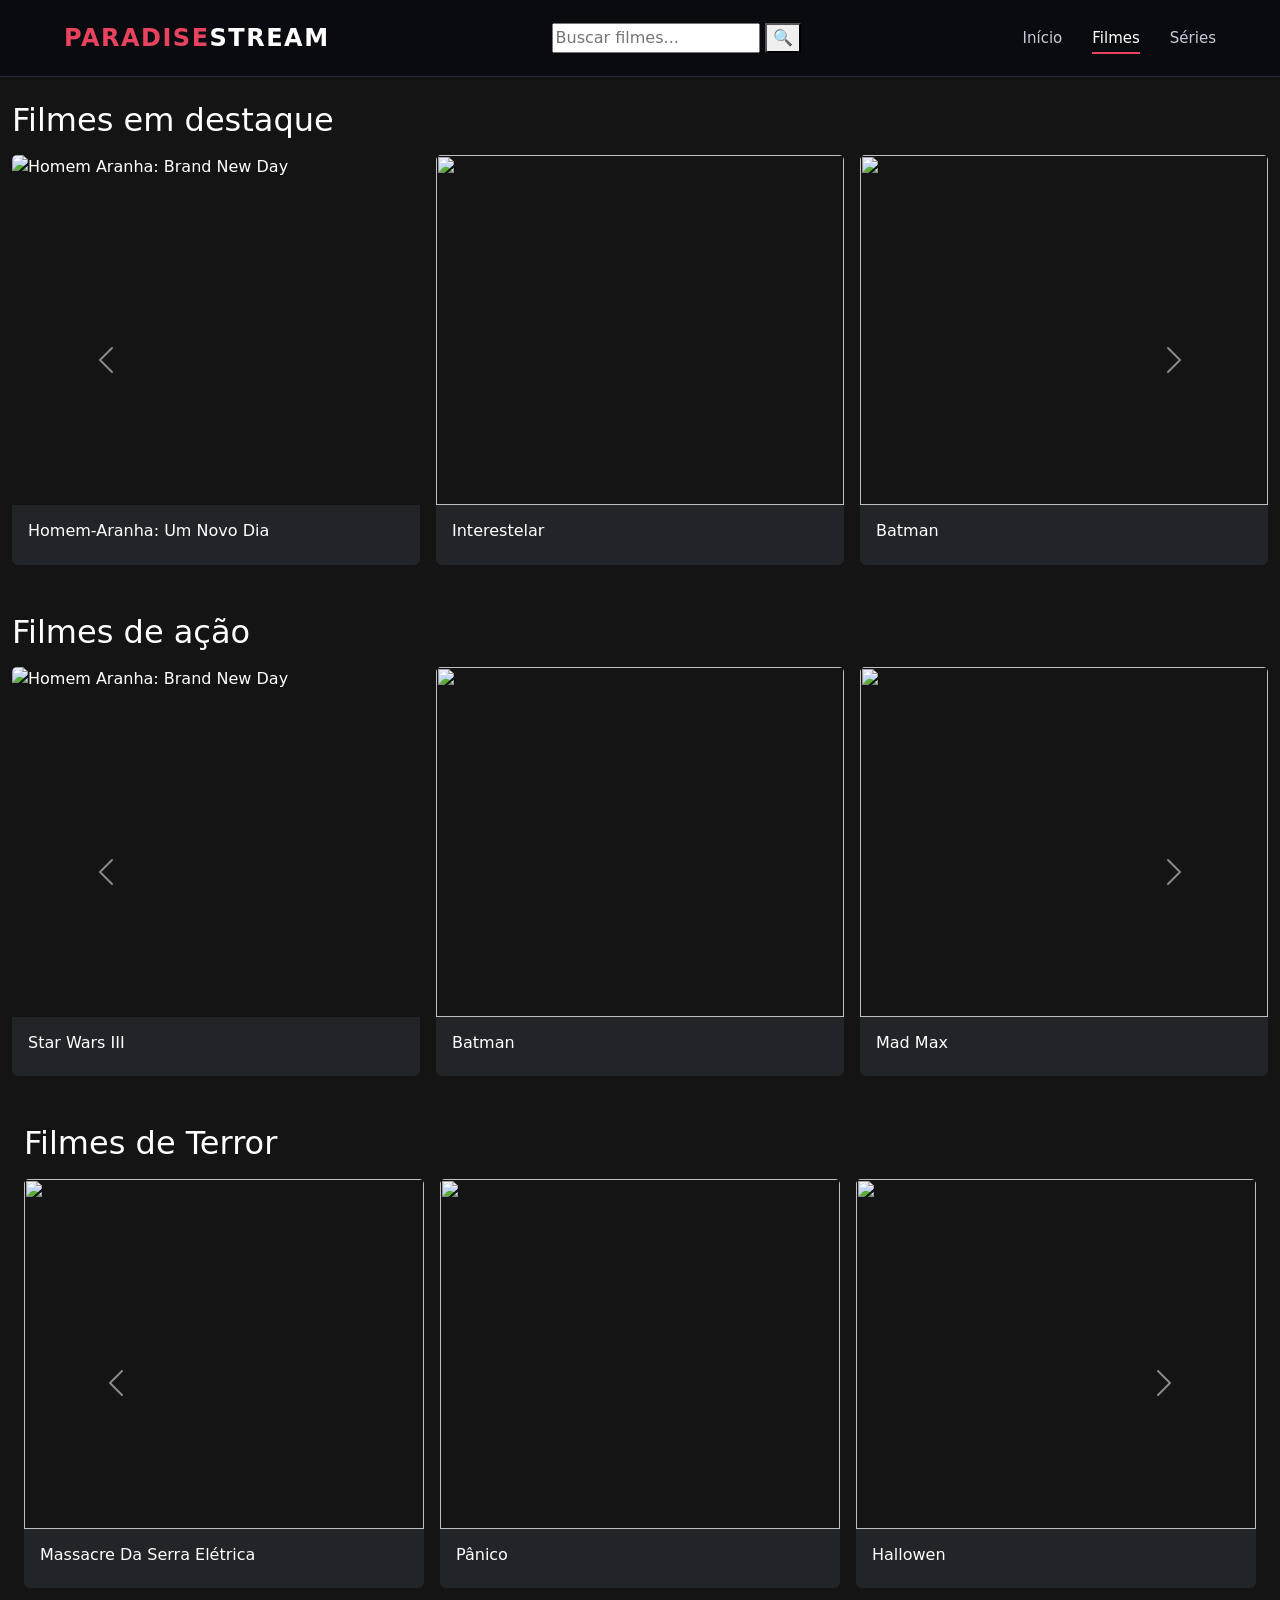
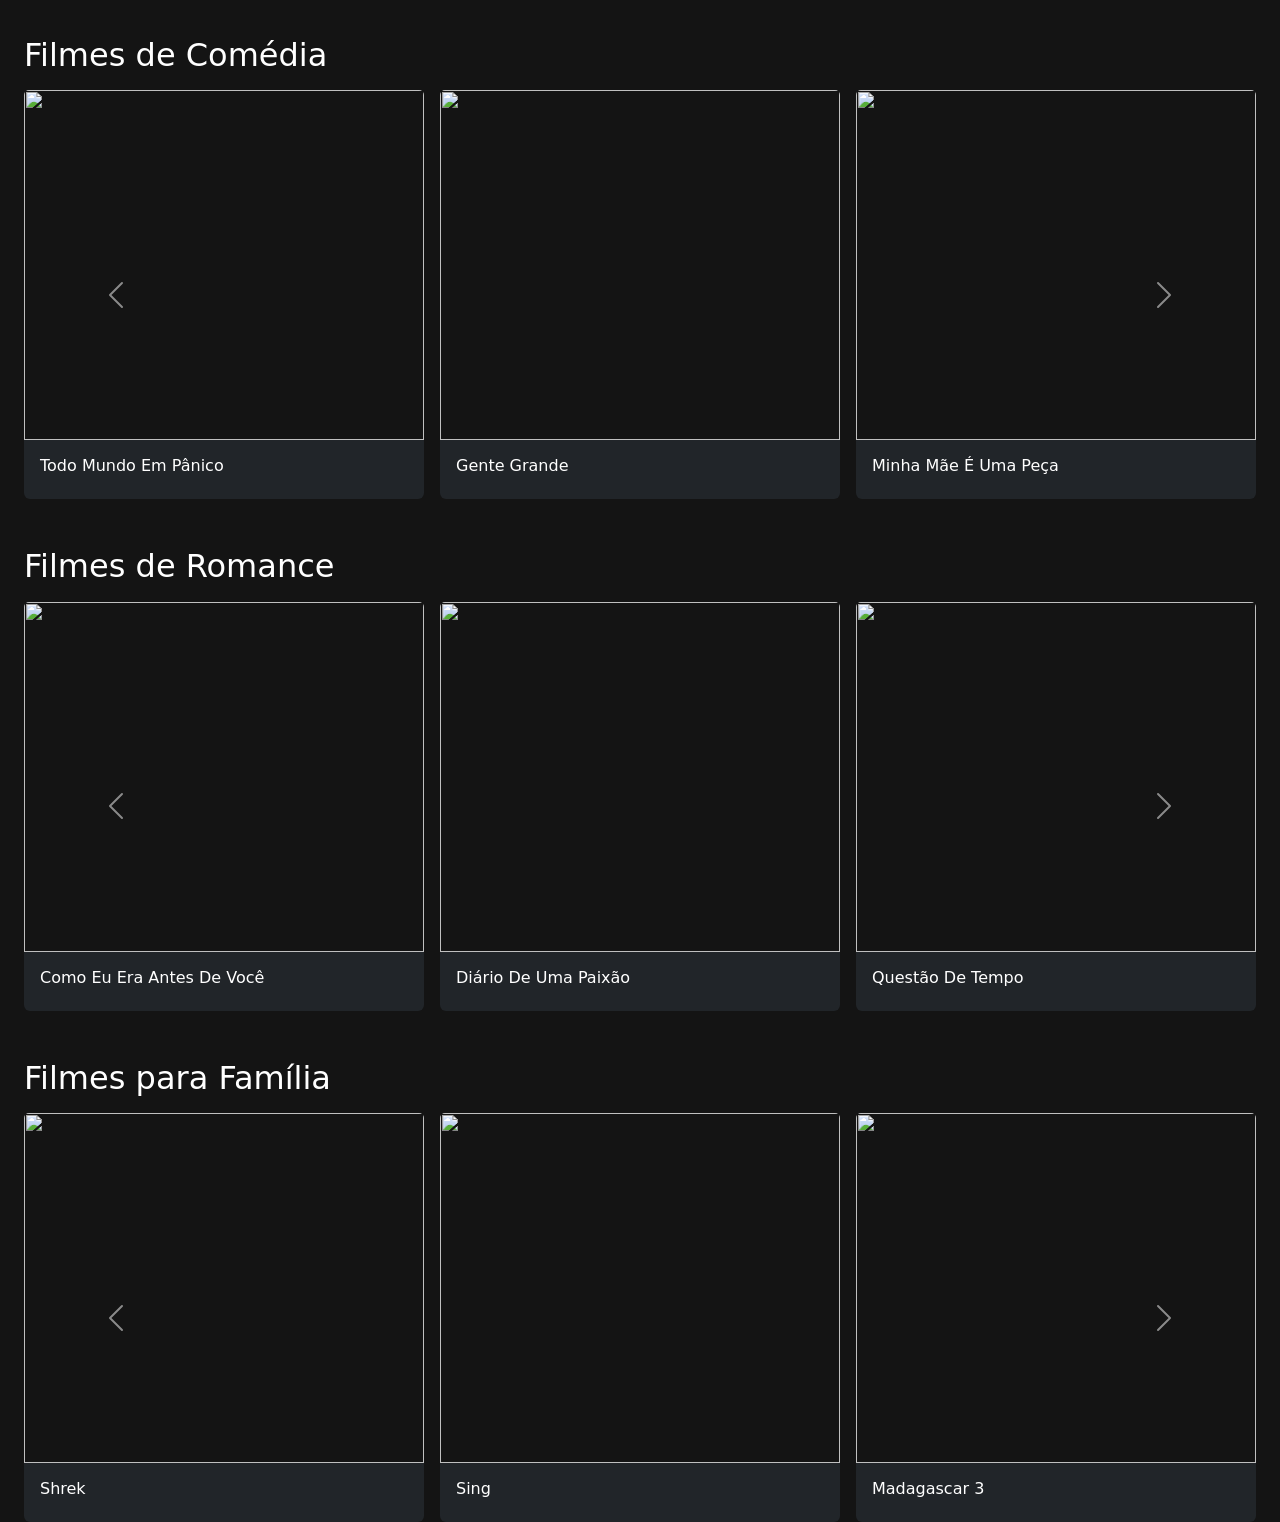
==== filmes.html @ f9d00931 "Add files via upload" ====
<!DOCTYPE html>
<html lang="pt-br">
<head>
    <meta charset="UTF-8">
    <meta name="viewport" content="width=device-width, initial-scale=1.0">
    <title>Tela inicial</title>
    <link href="https://cdn.jsdelivr.net/npm/bootstrap@5.0.2/dist/css/bootstrap.min.css" rel="stylesheet" integrity="sha384-EVSTQN3/azprG1Anm3QDgpJLIm9Nao0Yz1ztcQTwFspd3yD65VohhpuuCOmLASjC" crossorigin="anonymous">
    <link rel="stylesheet" href="estilos.css">
</head>

<nav class="navbar">
    <div class="nav-container">

        <!-- Logo -->
        <a href="index.html" class="logo">
            PARADISE<span>STREAM</span>
        </a>

        <form class="search-box">
           <input type="text" id="campoBusca" placeholder="Buscar filmes...">
           <button type="button" id="botaoBusca">&#128269;</button>
        </form>

        <!-- Links de navegação -->
        <ul class="nav-links">
            <li>
                <a href="index.html" >Início</a>
            </li>

            <li>
                <a href="filmes.html" class="active">Filmes</a>
            </li>

            <li>
                <a href="series.html">Séries</a>
            </li>
        </ul>

    </div>
</nav>

<body>
   


<!-- PRIMEIRO CARROSSEL -->
<div class="container-fluid mt-4">

    <h2 class="text-white mb-3">Filmes em destaque</h2>

    <div id="carrosselDestaques" class="carousel slide"  data-bs-wrap="true">

        <div class="carousel-inner">

            <div class="carousel-item active">
                <div class="row row-cols-2 row-cols-md-3 g-3">

                    <div class="col">
                        <div class="card bg-dark text-white">
                            <img src="https://ingresso-a.akamaihd.net/b2b/production/uploads/articles-content/c0a47a68-1120-4607-a90f-4d3f2a126d78.jpg" class="card-img-top"alt="Homem Aranha: Brand New Day">
                            <div class="card-body">
                                <h6>Homem-Aranha: Um Novo Dia</h6>
                            </div>
                        </div>
                    </div>

                    <div class="col">
                        <div class="card bg-dark text-white">
                            <img src="https://upload.wikimedia.org/wikipedia/pt/3/3a/Interstellar_Filme.png?utm_source=pt.wikipedia.org&utm_campaign=index&utm_content=original.jpg" class="card-img-top">
                            <div class="card-body">
                                <h6>Interestelar</h6>
                            </div>
                        </div>
                    </div>

                    <div class="col">
                        <div class="card bg-dark text-white">
                            <img src="https://thumb.wikimedia.org/wikipedia/pt/thumb/3/38/The_Batman_poster.jpg/250px-The_Batman_poster.jpg?utm_source=pt.wikipedia.org&utm_campaign=parser&utm_content=thumbnail" class="card-img-top">
                            <div class="card-body">
                                <h6>Batman</h6>
                            </div>
                        </div>
                    </div>

                </div>
            </div>

            <div class="carousel-item">
                <!-- Segundo grupo de filmes -->
                 <div class="row row-cols-2 row-cols-md-3 g-3">

                    <div class="col">
                        <div class="card bg-dark text-white">
                            <img src="https://thumb.wikimedia.org/wikipedia/pt/thumb/8/84/AOrigemPoster.jpg/250px-AOrigemPoster.jpg?utm_source=pt.wikipedia.org&utm_campaign=parser&utm_content=thumbnail" class="card-img-top">
                            <div class="card-body">
                                <h6>A Origem</h6>
                            </div>
                        </div>
                    </div>

                    <div class="col">
                        <div class="card bg-dark text-white">
                            <img src="https://upload.wikimedia.org/wikipedia/pt/3/3a/Interstellar_Filme.png?utm_source=pt.wikipedia.org&utm_campaign=index&utm_content=original.jpg" class="card-img-top">
                            <div class="card-body">
                                <h6>Interestelar</h6>
                            </div>
                        </div>
                    </div>

                    <div class="col">
                        <div class="card bg-dark text-white">
                            <img src="https://thumb.wikimedia.org/wikipedia/pt/thumb/3/38/The_Batman_poster.jpg/250px-The_Batman_poster.jpg?utm_source=pt.wikipedia.org&utm_campaign=parser&utm_content=thumbnail" class="card-img-top">
                            <div class="card-body">
                                <h6>Batman</h6>
                            </div>
                        </div>
                    </div>

                </div>
            </div>

        </div>

        <button class="carousel-control-prev" type="button"
            data-bs-target="#carrosselDestaques" data-bs-slide="prev">
            <span class="carousel-control-prev-icon"></span>
        </button>

        <button class="carousel-control-next" type="button"
            data-bs-target="#carrosselDestaques" data-bs-slide="next">
            <span class="carousel-control-next-icon"></span>
        </button>

    </div>
</div>


<!-- SEGUNDO CARROSSEL -->
<div class="container-fluid mt-5">

    <h2 class="text-white mb-3">Filmes de ação</h2>

    <div id="carrosselAcao" class="carousel slide" data-bs-wrap="true">

        <div class="carousel-inner">

            <div class="carousel-item active">
                <div class="row row-cols-2 row-cols-md-3 g-3">

                    <div class="col">
                        <div class="card bg-dark text-white">
                            <img src="https://ingresso-a.akamaihd.net/prd/img/movie/star-wars-episodio-iii-a-vinganca-dos-sith-relancamento/afb90754-392a-4d82-b7ce-18b0ef6957dc.webp" class="card-img-top"alt="Homem Aranha: Brand New Day">
                            <div class="card-body">
                                <h6>Star Wars III</h6>
                            </div>
                        </div>
                    </div>

                    <div class="col">
                        <div class="card bg-dark text-white">
                            <img src="https://thumb.wikimedia.org/wikipedia/pt/thumb/3/38/The_Batman_poster.jpg/250px-The_Batman_poster.jpg?utm_source=pt.wikipedia.org&utm_campaign=parser&utm_content=thumbnail" class="card-img-top">
                            <div class="card-body">
                                <h6>Batman</h6>
                            </div>
                        </div>
                    </div>

                    <div class="col">
                        <div class="card bg-dark text-white">
                            <img src="https://play-lh.googleusercontent.com/tvod/AONTG1fm_NFpjFeVx1H1iXdkcRHJoO_8XDcyBbpZlTEIy2URNRBZ0ZqvwmXQAGFwgXCc-gkOQ0M9k5bleLNJd-JmVPMzUiQfOw=w240-h480-rw" class="card-img-top">
                            <div class="card-body">
                                <h6>Mad Max</h6>
                            </div>
                        </div>
                    </div>

                </div>
            </div>

            <div class="carousel-item">
                <!-- Segundo grupo de filmes -->
              
            <div class="row row-cols-2 row-cols-md-3 g-3">

                    <div class="col">
                        <div class="card bg-dark text-white">
                            <img src="https://ingresso-a.akamaihd.net/prd/img/movie/john-wick-de-volta-ao-jogo/fb75dc6f-07f3-41ed-aae5-eb09a50f91e0.jpg" class="card-img-top">
                            <div class="card-body">
                                <h6>John Wick</h6>
                            </div>
                        </div>
                    </div>

                    <div class="col">
                        <div class="card bg-dark text-white">
                            <img src="https://br.web.img3.acsta.net/pictures/14/09/26/22/42/410634.jpg" class="card-img-top">
                            <div class="card-body">
                                <h6>Jogos Vorazes</h6>
                            </div>
                        </div>
                    </div>

                    <div class="col">
                        <div class="card bg-dark text-white">
                            <img src="https://m.media-amazon.com/images/M/MV5BNjcxYzIyZWItZWRiOS00ODliLWI3ZTEtZTA4NTg4OGQwZDY1XkEyXkFqcGc@._V1_FMjpg_UX1000_.jpg" class="card-img-top">
                            <div class="card-body">
                                <h6>Tomb Raider</h6>
                            </div>
                        </div>
                    </div>

                </div>
        </div>

        <button class="carousel-control-prev" type="button"
            data-bs-target="#carrosselAcao" data-bs-slide="prev">
            <span class="carousel-control-prev-icon"></span>
        </button>

        <button class="carousel-control-next" type="button"
            data-bs-target="#carrosselAcao" data-bs-slide="next">
            <span class="carousel-control-next-icon"></span>
        </button>

    </div>
</div>





<!-- TERCEIRO CARROSSEL -->
<div class="container-fluid mt-5">

    <h2 class="text-white mb-3">Filmes de Terror</h2>

    <div id="carrosselTerror" class="carousel slide" data-bs-wrap="true">

        <div class="carousel-inner">

            <div class="carousel-item active">
                <div class="row row-cols-2 row-cols-md-3 g-3">

                    <div class="col">
                        <div class="card bg-dark text-white">
                            <img src="https://encrypted-tbn0.gstatic.com/images?q=tbn:ANd9GcQrsegLgd0pnZhnMEATU8G5B41z_ybtyXYMpSWqLbMb9oQaygVGM3yep1c&s=10" class="card-img-top">
                            <div class="card-body">
                                <h6>Massacre Da Serra Elétrica</h6>
                            </div>
                        </div>
                    </div>

                    <div class="col">
                        <div class="card bg-dark text-white">
                            <img src="https://m.media-amazon.com/images/S/pv-target-images/3b183edf8ba19260f95a15c9d9336307b8da73a5173c22dc627a7b1b38716e28.jpg" class="card-img-top">
                            <div class="card-body">
                                <h6>Pânico</h6>
                            </div>
                        </div>
                    </div>

                    <div class="col">
                        <div class="card bg-dark text-white">
                            <img src="https://encrypted-tbn0.gstatic.com/images?q=tbn:ANd9GcSpccyQ326GG4Xk3FuT8S998_UnpfRBCzVuQ421PCXalFFUEH6jQXz3PVE&s=10" class="card-img-top">
                            <div class="card-body">
                                <h6>Hallowen</h6>
                            </div>
                        </div>
                    </div>

                </div>
            </div>

            <div class="carousel-item">
                <!-- Segundo grupo de filmes -->
                 <div class="row row-cols-2 row-cols-md-3 g-3">

                    <div class="col">
                        <div class="card bg-dark text-white">
                            <img src="https://m.media-amazon.com/images/M/MV5BZTFhMTFiMTMtMThiOS00NGExLWFlZTQtN2I4NGVjMzZlYWUzXkEyXkFqcGc@._V1_.jpg" class="card-img-top">
                            <div class="card-body">
                                <h6>Sexta-Feira 13</h6>
                            </div>
                        </div>
                    </div>

                    <div class="col">
                        <div class="card bg-dark text-white">
                            <img src="https://ingresso-a.akamaihd.net/prd/img/movie/a-hora-do-pesadelo/2cf0171c-5954-4490-aeae-051ad5b1a439.webp" class="card-img-top">
                            <div class="card-body">
                                <h6>A Hora Do Pesadelo</h6>
                            </div>
                        </div>
                    </div>

                    <div class="col">
                        <div class="card bg-dark text-white">
                            <img src="https://m.media-amazon.com/images/M/MV5BMjc0YjE0NDItZGU2MC00OGNiLWI3NGQtMDk5M2ZmZGIwNDJjXkEyXkFqcGc@._V1_.jpg" class="card-img-top">
                            <div class="card-body">
                                <h6>Hellraiser 3</h6>
                            </div>
                        </div>
                    </div>

                </div>
            </div>

        </div>

        <button class="carousel-control-prev" type="button"
            data-bs-target="#carrosselTerror" data-bs-slide="prev">
            <span class="carousel-control-prev-icon"></span>
        </button>

        <button class="carousel-control-next" type="button"
            data-bs-target="#carrosselTerror" data-bs-slide="next">
            <span class="carousel-control-next-icon"></span>
        </button>

    </div>
</div>





<!-- QUARTO CARROSSEL -->
<div class="container-fluid mt-5">

    <h2 class="text-white mb-3">Filmes de Comédia</h2>

    <div id="carrosselComedia" class="carousel slide" data-bs-wrap="true">

        <div class="carousel-inner">

            <div class="carousel-item active">
                <div class="row row-cols-2 row-cols-md-3 g-3">

                    <div class="col">
                        <div class="card bg-dark text-white">
                            <img src="https://upload.wikimedia.org/wikipedia/pt/d/d8/ScaryMovie.jpg?utm_source=pt.wikipedia.org&utm_campaign=index&utm_content=original" class="card-img-top">
                            <div class="card-body">
                                <h6>Todo Mundo Em Pânico</h6>
                            </div>
                        </div>
                    </div>

                    <div class="col">
                        <div class="card bg-dark text-white">
                            <img src="https://m.media-amazon.com/images/S/pv-target-images/28ba30adb15abcf10253d4c9e07575a206dfd89e48c37714b5f8603ce1575bf9.jpg" class="card-img-top">
                            <div class="card-body">
                                <h6>Gente Grande</h6>
                            </div>
                        </div>
                    </div>

                    <div class="col">
                        <div class="card bg-dark text-white">
                            <img src="https://upload.wikimedia.org/wikipedia/pt/d/da/Minha_M%C3%A3e_%C3%A9_uma_Pe%C3%A7a.jpg?utm_source=pt.wikipedia.org&utm_campaign=index&utm_content=original" class="card-img-top">
                            <div class="card-body">
                                <h6>Minha Mãe É Uma Peça</h6>
                            </div>
                        </div>
                    </div>

                </div>
            </div>

            <div class="carousel-item">
                <!-- Segundo grupo de filmes -->
                 <div class="row row-cols-2 row-cols-md-3 g-3">

                    <div class="col">
                        <div class="card bg-dark text-white">
                            <img src="https://upload.wikimedia.org/wikipedia/pt/a/ad/Cartaz_AQASNS.jpg?utm_source=pt.wikipedia.org&utm_campaign=index&utm_content=original" class="card-img-top">
                            <div class="card-body">
                                <h6>Até Que A Sorte Nos Separe</h6>
                            </div>
                        </div>
                    </div>

                    <div class="col">
                        <div class="card bg-dark text-white">
                            <img src="https://upload.wikimedia.org/wikipedia/pt/3/34/Norbit.jpg?utm_source=pt.wikipedia.org&utm_campaign=index&utm_content=original" class="card-img-top">
                            <div class="card-body">
                                <h6>Norbit</h6>
                            </div>
                        </div>
                    </div>

                    <div class="col">
                        <div class="card bg-dark text-white">
                            <img src="https://images.contentstack.io/v3/assets/blt13adb7e2033fcee5/blt66d7255b35df6f9d/691c86ad427b1c0f96101ec9/AmericanPie_Rated_Poster_2000x3000_uaa.jpg?width=2560" class="card-img-top">
                            <div class="card-body">
                                <h6>American Pie</h6>
                            </div>
                        </div>
                    </div>

                </div>
            </div>

        </div>

        <button class="carousel-control-prev" type="button"
            data-bs-target="#carrosselComedia" data-bs-slide="prev">
            <span class="carousel-control-prev-icon"></span>
        </button>

        <button class="carousel-control-next" type="button"
            data-bs-target="#carrosselComedia" data-bs-slide="next">
            <span class="carousel-control-next-icon"></span>
        </button>

    </div>
</div>






<!-- QUINTO CARROSSEL -->
<div class="container-fluid mt-5">

    <h2 class="text-white mb-3">Filmes de Romance</h2>

    <div id="carrosselRomance" class="carousel slide" data-bs-wrap="true">

        <div class="carousel-inner">

            <div class="carousel-item active">
                <div class="row row-cols-2 row-cols-md-3 g-3">

                    <div class="col">
                        <div class="card bg-dark text-white">
                            <img src="https://br.web.img3.acsta.net/c_310_420/pictures/16/02/03/19/11/303307.jpg" class="card-img-top">
                            <div class="card-body">
                                <h6>Como Eu Era Antes De Você</h6>
                            </div>
                        </div>
                    </div>

                    <div class="col">
                        <div class="card bg-dark text-white">
                            <img src="https://m.media-amazon.com/images/S/pv-target-images/e46417559054417d408881056c768e625399ef697188fe9a9a540e2dcb94e5ad.jpg" class="card-img-top">
                            <div class="card-body">
                                <h6>Diário De Uma Paixão</h6>
                            </div>
                        </div>
                    </div>

                    <div class="col">
                        <div class="card bg-dark text-white">
                            <img src="https://encrypted-tbn0.gstatic.com/images?q=tbn:ANd9GcTEup8LrmeDj0szNjxgXdNZaiuwODnEsWhAr_9OqL6TNgY6F5ocRlkbMJE&s=10" class="card-img-top">
                            <div class="card-body">
                                <h6>Questão De Tempo</h6>
                            </div>
                        </div>
                    </div>

                </div>
            </div>

            <div class="carousel-item">
                <!-- Segundo grupo de filmes -->
                 <div class="row row-cols-2 row-cols-md-3 g-3">

                    <div class="col">
                        <div class="card bg-dark text-white">
                            <img src="https://m.media-amazon.com/images/S/pv-target-images/e70e995339d0aa70e3332922116d544d7ec4848bcfa43ea3db2dfb4c65c2179d.jpg" class="card-img-top">
                            <div class="card-body">
                                <h6>10 Coisas Que Odeio Em Você</h6>
                            </div>
                        </div>
                    </div>

                    <div class="col">
                        <div class="card bg-dark text-white">
                            <img src="https://br.web.img3.acsta.net/medias/nmedia/18/87/84/14/20028635.jpg" class="card-img-top">
                            <div class="card-body">
                                <h6>Orgulho E Preconceito</h6>
                            </div>
                        </div>
                    </div>

                    <div class="col">
                        <div class="card bg-dark text-white">
                            <img src="https://br.web.img3.acsta.net/medias/nmedia/18/91/88/38/20167659.jpg" class="card-img-top">
                            <div class="card-body">
                                <h6>Encontro Marcado</h6>
                            </div>
                        </div>
                    </div>

                </div>
            </div>

        </div>

        <button class="carousel-control-prev" type="button"
            data-bs-target="#carrosselRomance" data-bs-slide="prev">
            <span class="carousel-control-prev-icon"></span>
        </button>

        <button class="carousel-control-next" type="button"
            data-bs-target="#carrosselRomance" data-bs-slide="next">
            <span class="carousel-control-next-icon"></span>
        </button>

    </div>
</div>



<!-- QUINTO CARROSSEL -->
<div class="container-fluid mt-5">

    <h2 class="text-white mb-3">Filmes para Família</h2>

    <div id="carrosselFam" class="carousel slide" data-bs-wrap="true">

        <div class="carousel-inner">

            <div class="carousel-item active">
                <div class="row row-cols-2 row-cols-md-3 g-3">

                    <div class="col">
                        <div class="card bg-dark text-white">
                            <img src="https://m.media-amazon.com/images/S/pv-target-images/e58c803d1a924c61dde4a8abca71b6dcc133ee45919ea9404d350844a1326aa0.jpg" class="card-img-top">
                            <div class="card-body">
                                <h6>Shrek</h6>
                            </div>
                        </div>
                    </div>

                    <div class="col">
                        <div class="card bg-dark text-white">
                            <img src="https://encrypted-tbn0.gstatic.com/images?q=tbn:ANd9GcTOLE3TBQ4cuYbY_5sALycBmfsh3YjMAQLY9zZsRUTBxoMgPG2j1vJ0-80&s=10" class="card-img-top">
                            <div class="card-body">
                                <h6>Sing</h6>
                            </div>
                        </div>
                    </div>

                    <div class="col">
                        <div class="card bg-dark text-white">
                            <img src="https://m.media-amazon.com/images/I/81wLmqOPREL._AC_UF894,1000_QL80_.jpg" class="card-img-top">
                            <div class="card-body">
                                <h6>Madagascar 3</h6>
                            </div>
                        </div>
                    </div>

                </div>
            </div>

            <div class="carousel-item">
                <!-- Segundo grupo de filmes -->
                 <div class="row row-cols-2 row-cols-md-3 g-3">

                    <div class="col">
                        <div class="card bg-dark text-white">
                            <img src="https://static.wikia.nocookie.net/pixar/images/c/ca/Toy_story_ver1_xlg.jpg/revision/latest?cb=20190407134954&path-prefix=pt" class="card-img-top">
                            <div class="card-body">
                                <h6>Toy Story</h6>
                            </div>
                        </div>
                    </div>

                    <div class="col">
                        <div class="card bg-dark text-white">
                            <img src="https://br.web.img3.acsta.net/pictures/15/06/25/16/20/518080.jpg" class="card-img-top">
                            <div class="card-body">
                                <h6>O Pequeno Príncipe</h6>
                            </div>
                        </div>
                    </div>

                    <div class="col">
                        <div class="card bg-dark text-white">
                            <img src="https://thumb.wikimedia.org/wikipedia/pt/thumb/6/64/Zathura.jpg/250px-Zathura.jpg?utm_source=pt.wikipedia.org&utm_campaign=parser&utm_content=thumbnail" class="card-img-top">
                            <div class="card-body">
                                <h6>Zathura</h6>
                            </div>
                        </div>
                    </div>

                </div>
            </div>

        </div>

        <button class="carousel-control-prev" type="button"
            data-bs-target="#carrosselFam" data-bs-slide="prev">
            <span class="carousel-control-prev-icon"></span>
        </button>

        <button class="carousel-control-next" type="button"
            data-bs-target="#carrosselFam" data-bs-slide="next">
            <span class="carousel-control-next-icon"></span>
        </button>

    </div>
</div>

    <script src="https://cdn.jsdelivr.net/npm/bootstrap@5.0.2/dist/js/bootstrap.bundle.min.js" integrity="sha384-MrcW6ZMFYlzcLA8Nl+NtUVF0sA7MsXsP1UyJoMp4YLEuNSfAP+JcXn/tWtIaxVXM" crossorigin="anonymous"></script>
</body>
</html>
---- estilos.css ----
/* Barra de navegação */
.navbar {
    background-color: #090b10;
    border-bottom: 1px solid #252a35;
    width: 100%;
    padding: 20px 0;
}

/* Container principal */
.nav-container {
    width: 90%;
    max-width: 1200px;
    margin: 0 auto;

    display: flex;
    justify-content: space-between;
    align-items: center;
}

/* Logo */
.logo {
    color: #e8435e;
    font-size: 24px;
    font-weight: bold;
    letter-spacing: 1.5px;
    text-decoration: none;
}

.logo span {
    color: #ffffff;
}

/* Lista de links */
.nav-links {
    display: flex;
    align-items: center;
    gap: 30px;

    list-style: none;
    margin: 0;
    padding: 0;
}

/* Links */
.nav-links a {
    color: #c6ccd6;
    text-decoration: none;
    font-size: 15px;

    transition: color 0.3s;
}

/* Efeito ao passar o mouse */
.nav-links a:hover {
    color: #ffffff;
}

/* Página atual */
.nav-links a.active {
    color: #ffffff;
    border-bottom: 2px solid #e8435e;
    padding-bottom: 5px;
}

/* Responsividade */
@media (max-width: 600px) {
    .nav-container {
        flex-direction: column;
        gap: 20px;
    }

    .nav-links {
        gap: 18px;
        flex-wrap: wrap;
        justify-content: center;
    }
}


body {
    background-color: #141414;
}

.card {
    border: none;
    transition: transform 0.3s;
}
.card img {
    width: 100%;
    height: 350px;
    object-fit: contain;
    background-color: #141414;
}

.card:hover {
    transform: scale(1.05);
    cursor: pointer;
}

.card-body {
    color: white;
}
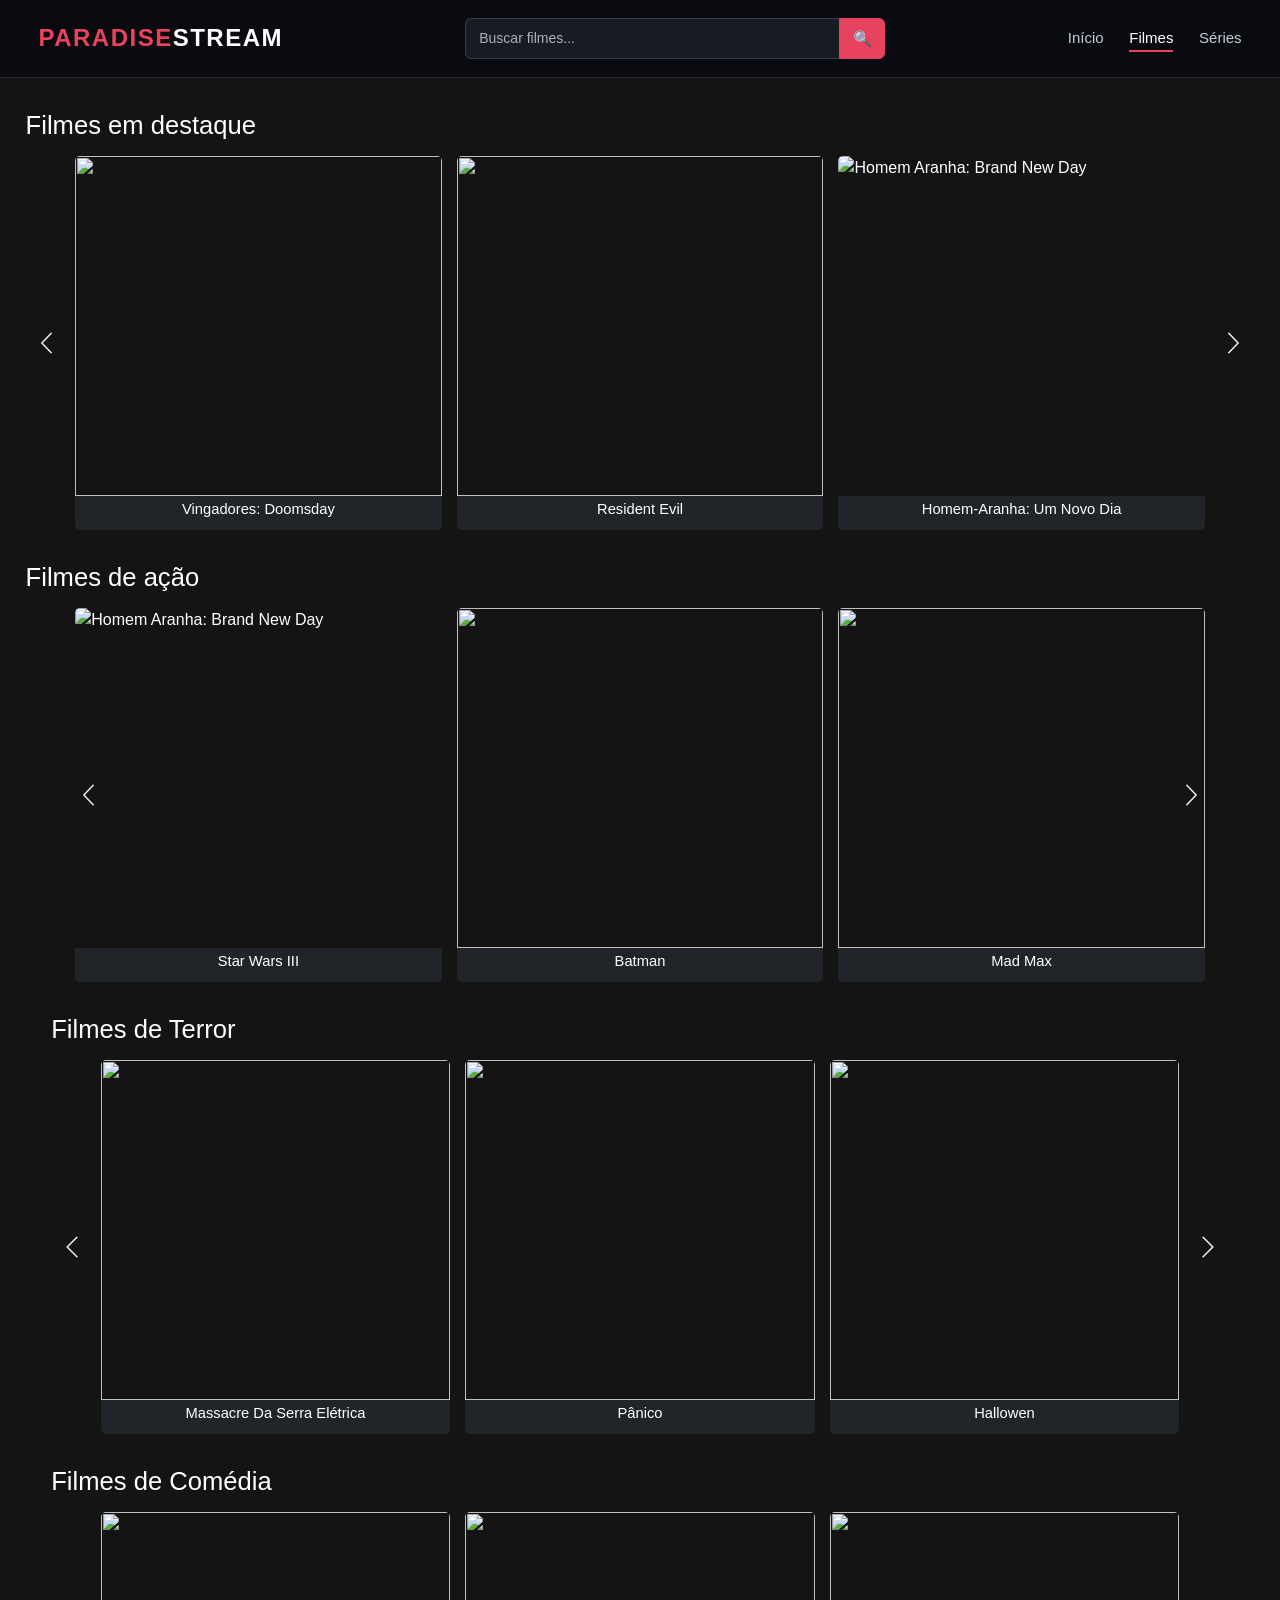
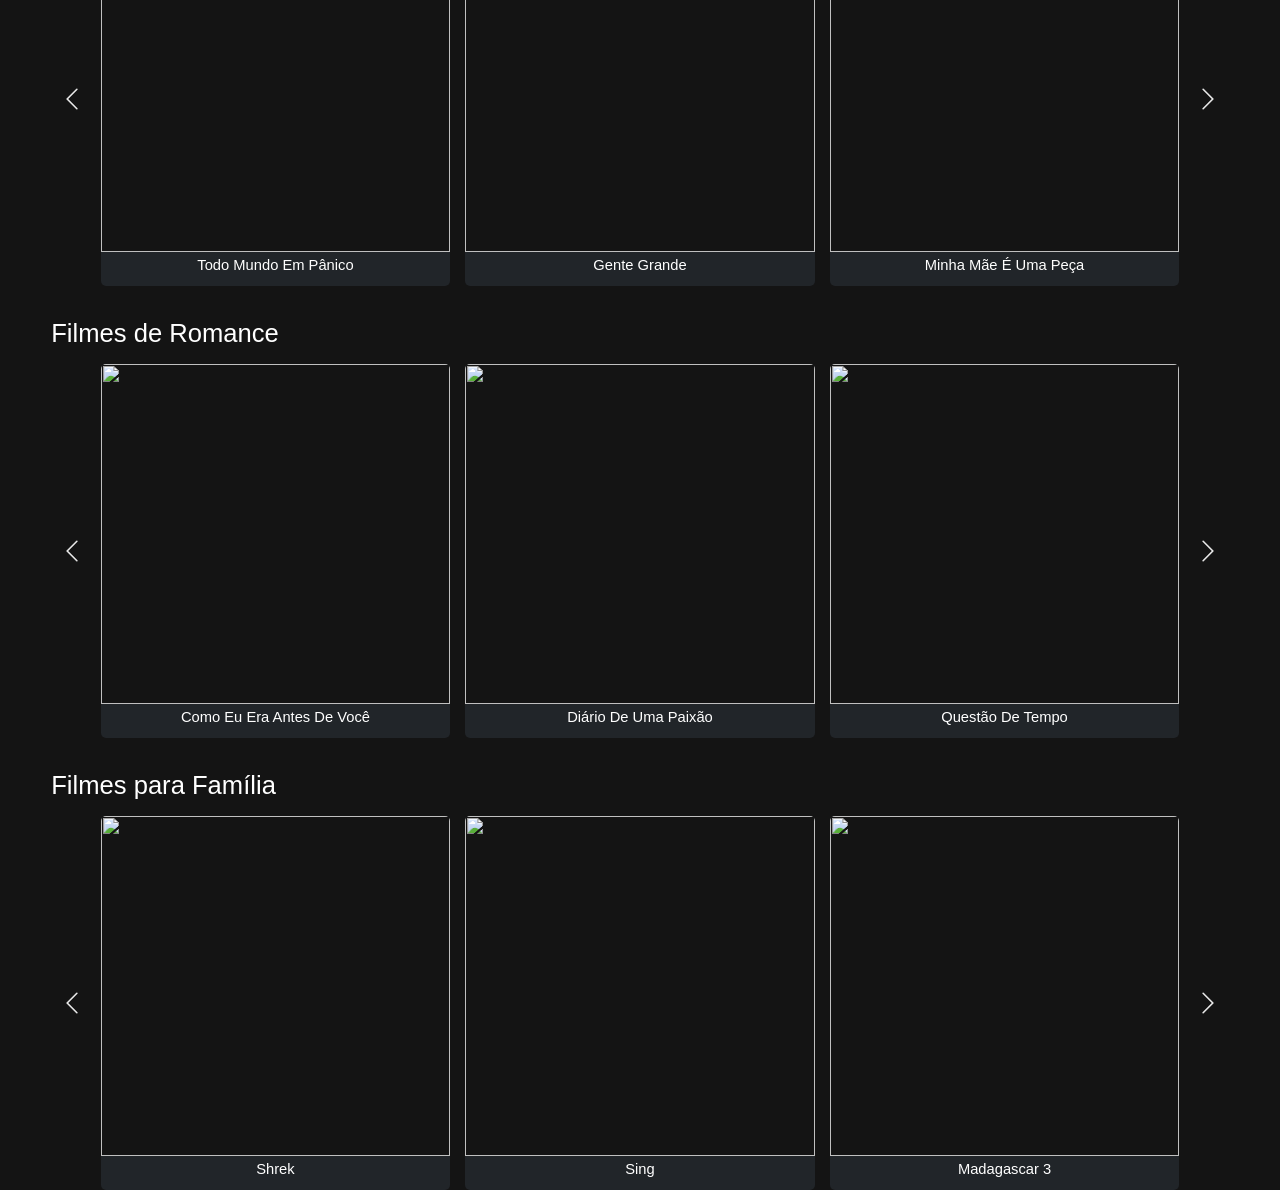
==== commit a6a6872e: "Update filmes.html" ====
--- a/filmes.html
+++ b/filmes.html
@@ -3,7 +3,8 @@
 <head>
     <meta charset="UTF-8">
     <meta name="viewport" content="width=device-width, initial-scale=1.0">
-    <title>Tela inicial</title>
+    <title>ParadiseStream - Filme</title>
+    <link rel="icon" type="image/jpeg" href="../assets/icon_paradise.jpg">
     <link href="https://cdn.jsdelivr.net/npm/bootstrap@5.0.2/dist/css/bootstrap.min.css" rel="stylesheet" integrity="sha384-EVSTQN3/azprG1Anm3QDgpJLIm9Nao0Yz1ztcQTwFspd3yD65VohhpuuCOmLASjC" crossorigin="anonymous">
     <link rel="stylesheet" href="estilos.css">
 </head>
@@ -54,30 +55,29 @@
 
             <div class="carousel-item active">
                 <div class="row row-cols-2 row-cols-md-3 g-3">
+                    <div class="col">
+                        <div class="card bg-dark text-white">
+                            <img src="https://encrypted-tbn0.gstatic.com/images?q=tbn:ANd9GcQYaT6IHyHfx89hyFLymUyZRrgbvUOur2LlhsPLN7IxjA&s=10" class="card-img-top">
+                            <div class="card-body">
+                                <h6>Vingadores: Doomsday</h6>
+                            </div>
+                        </div>
+                    </div>
+
+                    <div class="col">
+                        <div class="card bg-dark text-white">
+                            <img src="https://thumb.wikimedia.org/wikipedia/pt/thumb/3/3c/Resident_Evil_2026_film_poster.png/250px-Resident_Evil_2026_film_poster.png?utm_source=pt.wikipedia.org&utm_campaign=parser&utm_content=thumbnail" class="card-img-top">
+                            <div class="card-body">
+                                <h6>Resident Evil</h6>
+                            </div>
+                        </div>
+                    </div>
 
                     <div class="col">
                         <div class="card bg-dark text-white">
                             <img src="https://ingresso-a.akamaihd.net/b2b/production/uploads/articles-content/c0a47a68-1120-4607-a90f-4d3f2a126d78.jpg" class="card-img-top"alt="Homem Aranha: Brand New Day">
                             <div class="card-body">
                                 <h6>Homem-Aranha: Um Novo Dia</h6>
-                            </div>
-                        </div>
-                    </div>
-
-                    <div class="col">
-                        <div class="card bg-dark text-white">
-                            <img src="https://upload.wikimedia.org/wikipedia/pt/3/3a/Interstellar_Filme.png?utm_source=pt.wikipedia.org&utm_campaign=index&utm_content=original.jpg" class="card-img-top">
-                            <div class="card-body">
-                                <h6>Interestelar</h6>
-                            </div>
-                        </div>
-                    </div>
-
-                    <div class="col">
-                        <div class="card bg-dark text-white">
-                            <img src="https://thumb.wikimedia.org/wikipedia/pt/thumb/3/38/The_Batman_poster.jpg/250px-The_Batman_poster.jpg?utm_source=pt.wikipedia.org&utm_campaign=parser&utm_content=thumbnail" class="card-img-top">
-                            <div class="card-body">
-                                <h6>Batman</h6>
                             </div>
                         </div>
                     </div>
--- a/estilos.css
+++ b/estilos.css
@@ -1,104 +1,318 @@
-
-/* Barra de navegação */
+/* =====================================
+   PARADISE STREAM — layout responsivo
+   Mantém os 3 cards completos em cada slide.
+   ===================================== */
+
+* {
+    box-sizing: border-box;
+}
+
+html, body {
+    width: 100%;
+    min-width: 0;
+    margin: 0;
+    padding: 0;
+}
+
+body {
+    overflow-x: hidden;
+    background-color: #141414;
+    color: #fff;
+    font-family: Arial, Helvetica, sans-serif;
+}
+
+/* NAVBAR */
 .navbar {
+    width: 100%;
+    padding: clamp(8px, 1.4vw, 20px) 0;
     background-color: #090b10;
     border-bottom: 1px solid #252a35;
-    width: 100%;
-    padding: 20px 0;
-}
-
-/* Container principal */
+}
+
 .nav-container {
-    width: 90%;
-    max-width: 1200px;
+    width: 94%;
+    max-width: 1500px;
     margin: 0 auto;
-
-    display: flex;
+    display: flex;
+    align-items: center;
     justify-content: space-between;
+    gap: clamp(8px, 1.5vw, 24px);
+}
+
+.logo {
+    flex: 0 0 auto;
+    color: #e8435e;
+    font-size: clamp(15px, 2vw, 24px);
+    font-weight: 700;
+    letter-spacing: clamp(.3px, .12vw, 1.5px);
+    text-decoration: none;
+    white-space: nowrap;
+}
+
+.logo span { color: #fff; }
+
+.search-box {
+    display: flex;
+    flex: 1 1 260px;
+    max-width: 420px;
+    min-width: 0;
+    margin: 0;
+}
+
+.search-box input {
+    width: 100%;
+    min-width: 0;
+    padding: clamp(5px, .7vw, 10px) clamp(7px, 1vw, 13px);
+    color: #fff;
+    background: #171b24;
+    border: 1px solid #343b49;
+    border-right: 0;
+    border-radius: 6px 0 0 6px;
+    outline: none;
+    font-size: clamp(10px, 1.1vw, 14px);
+}
+
+.search-box input::placeholder { color: #aab1bd; }
+
+.search-box button {
+    flex: 0 0 auto;
+    padding: 0 clamp(8px, 1vw, 14px);
+    color: #fff;
+    background: #e8435e;
+    border: 1px solid #e8435e;
+    border-radius: 0 6px 6px 0;
+    font-size: clamp(11px, 1.2vw, 16px);
+}
+
+.nav-links {
+    display: flex;
+    flex: 0 0 auto;
     align-items: center;
-}
-
-/* Logo */
-.logo {
-    color: #e8435e;
-    font-size: 24px;
-    font-weight: bold;
-    letter-spacing: 1.5px;
-    text-decoration: none;
-}
-
-.logo span {
-    color: #ffffff;
-}
-
-/* Lista de links */
-.nav-links {
-    display: flex;
-    align-items: center;
-    gap: 30px;
-
+    gap: clamp(9px, 2vw, 30px);
+    margin: 0;
+    padding: 0;
     list-style: none;
-    margin: 0;
-    padding: 0;
-}
-
-/* Links */
+}
+
 .nav-links a {
     color: #c6ccd6;
+    font-size: clamp(10px, 1.25vw, 15px);
     text-decoration: none;
-    font-size: 15px;
-
-    transition: color 0.3s;
-}
-
-/* Efeito ao passar o mouse */
-.nav-links a:hover {
-    color: #ffffff;
-}
-
-/* Página atual */
+    white-space: nowrap;
+}
+
+.nav-links a:hover,
+.nav-links a.active { color: #fff; }
+
 .nav-links a.active {
-    color: #ffffff;
     border-bottom: 2px solid #e8435e;
-    padding-bottom: 5px;
-}
-
-/* Responsividade */
-@media (max-width: 600px) {
+    padding-bottom: 4px;
+}
+
+/* SEÇÕES */
+.container-fluid {
+    width: 100%;
+    padding-right: clamp(8px, 2vw, 28px);
+    padding-left: clamp(8px, 2vw, 28px);
+}
+
+.container-fluid.mt-4,
+.container-fluid.mt-5 {
+    margin-top: clamp(14px, 2.5vw, 40px) !important;
+}
+
+.container-fluid h2 {
+    margin-bottom: clamp(7px, 1.2vw, 18px) !important;
+    font-size: clamp(15px, 2vw, 28px);
+    line-height: 1.2;
+}
+
+/* CARROSSEL
+   Reservamos espaço lateral para as setas, para que elas não cubram os cartazes. */
+.carousel {
+    position: relative;
+    width: 100%;
+    min-width: 0;
+}
+
+.carousel-inner {
+    width: calc(100% - clamp(42px, 7vw, 84px));
+    margin: 0 auto;
+    overflow: hidden;
+}
+
+.carousel-item {
+    width: 100%;
+    min-width: 0;
+}
+
+/* Exatamente 3 colunas, sem quebra de linha. */
+.carousel-item .row {
+    display: flex;
+    flex-wrap: nowrap;
+    width: 100%;
+    margin: 0;
+    --bs-gutter-x: clamp(5px, 1.2vw, 16px);
+    --bs-gutter-y: 0;
+    align-items: stretch;
+}
+
+.carousel-item .row > .col {
+    flex: 0 0 33.333333%;
+    width: 33.333333%;
+    max-width: 33.333333%;
+    min-width: 0;
+    display: flex;
+    padding-right: calc(var(--bs-gutter-x) * .5);
+    padding-left: calc(var(--bs-gutter-x) * .5);
+}
+
+/* CARD: todos têm a mesma largura e altura dentro de cada slide. */
+.card {
+    display: flex;
+    flex-direction: column;
+    align-items: stretch;
+    width: 100%;
+    min-width: 0;
+    height: 100%;
+    border: 0;
+    border-radius: 5px;
+    background-color: #090b10;
+    overflow: hidden;
+}
+
+/*
+   Todas as imagens recebem exatamente a mesma área.
+   contain preserva o cartaz inteiro, sem cortes ou distorções.
+*/
+.card-img-top {
+    display: block;
+    flex: 0 0 auto;
+    width: 100%;
+    height: clamp(110px, 27vw, 340px);
+    margin: 0;
+    padding: 0;
+    object-fit: contain;
+    object-position: center;
+    background-color: #141414;
+    border: 0;
+    border-radius: 0;
+}
+
+/* Legendas com altura uniforme, mesmo quando o título ocupa duas linhas. */
+.card-body {
+    display: flex;
+    flex: 1 0 auto;
+    align-items: flex-start;
+    justify-content: center;
+    min-width: 0;
+    min-height: 34px;
+    margin: 0;
+    padding: 5px 4px 6px;
+    color: #fff;
+    text-align: center;
+}
+
+.card-body h6 {
+    display: -webkit-box;
+    width: 100%;
+    margin: 0;
+    padding: 0;
+    color: #fff;
+    font-size: clamp(9px, 1.15vw, 16px);
+    line-height: 1.2;
+    overflow-wrap: anywhere;
+    -webkit-box-orient: vertical;
+    -webkit-line-clamp: 2;
+    overflow: hidden;
+}
+
+/* SETAS FORA DA ÁREA DOS CARTAZES */
+.carousel-control-prev,
+.carousel-control-next {
+    width: clamp(20px, 3.5vw, 42px);
+    opacity: .9;
+}
+
+.carousel-control-prev { left: 0; }
+.carousel-control-next { right: 0; }
+
+.carousel-control-prev-icon,
+.carousel-control-next-icon {
+    width: clamp(14px, 2vw, 26px);
+    height: clamp(14px, 2vw, 26px);
+    background-size: 100% 100%;
+}
+
+/* TABLETS E CELULARES */
+@media (max-width: 700px) {
     .nav-container {
-        flex-direction: column;
-        gap: 20px;
-    }
-
-    .nav-links {
-        gap: 18px;
         flex-wrap: wrap;
         justify-content: center;
-    }
-}
-
-
-body {
-    background-color: #141414;
-}
-
-.card {
-    border: none;
-    transition: transform 0.3s;
-}
-.card img {
-    width: 100%;
-    height: 350px;
-    object-fit: contain;
-    background-color: #141414;
-}
-
-.card:hover {
-    transform: scale(1.05);
-    cursor: pointer;
-}
-
-.card-body {
-    color: white;
-}
-
+        row-gap: 8px;
+    }
+
+    .logo { order: 1; }
+    .nav-links {
+        order: 2;
+        gap: clamp(12px, 4vw, 22px);
+    }
+
+    .search-box {
+        order: 3;
+        flex: 0 1 100%;
+        max-width: 100%;
+    }
+
+    .carousel-inner {
+        width: calc(100% - 36px);
+    }
+
+    .carousel-item .row {
+        --bs-gutter-x: 5px;
+    }
+
+    .card-img-top {
+        height: clamp(100px, 27vw, 190px);
+    }
+
+    .card-body {
+        min-height: 29px;
+        padding: 4px 2px 5px;
+    }
+
+    .card-body h6 {
+        font-size: clamp(8px, 2.5vw, 12px);
+    }
+
+    .carousel-control-prev,
+    .carousel-control-next {
+        width: 18px;
+    }
+}
+
+@media (max-width: 380px) {
+    .container-fluid {
+        padding-right: 5px;
+        padding-left: 5px;
+    }
+
+    .carousel-inner {
+        width: calc(100% - 32px);
+    }
+
+    .carousel-item .row {
+        --bs-gutter-x: 4px;
+    }
+
+    .card-img-top {
+        height: clamp(90px, 27vw, 145px);
+    }
+
+    .card-body {
+        min-height: 27px;
+        padding: 3px 1px 4px;
+    }
+
+    .card-body h6 { font-size: 8px; }
+}
